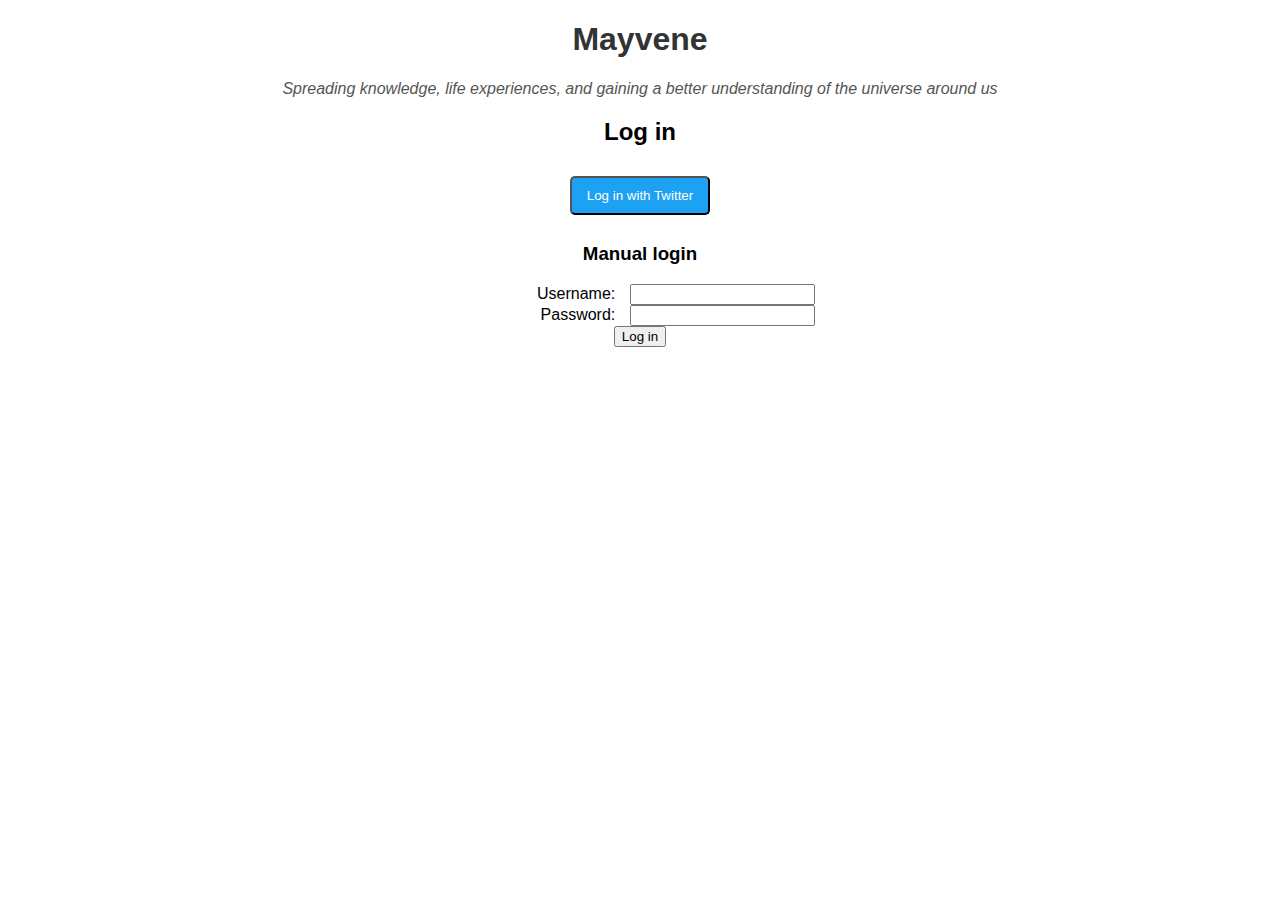
==== index.html @ cfdd2c7b "Update index.html" ====
<!DOCTYPE html>
<html>

<head>
    <title>Mayvene - Spreading knowledge, life experiences, and gaining a better understanding of the universe around us</title>
    <link rel="stylesheet" href="login_style.css">
</head>

<body>
    <div id="fb-root"></div>
    <script>
        window.fbAsyncInit = function() {
          FB.init({
            appId            : '1129229844400968',
            autoLogAppEvents : true,
            xfbml            : true,
            version          : 'v15.0'
          });
        };
      </script>
    <script async defer crossorigin="anonymous" src="https://connect.facebook.net/en_US/sdk.js#xfbml=1&version=v15.0&appId=1129229844400968&autoLogAppEvents=1" nonce="eFcDDiF2"></script>
    <script async defer src="https://accounts.google.com/gsi/client" async defer></script>
    <h1>Mayvene</h1>
    <p>Spreading knowledge, life experiences, and gaining a better understanding of the universe around us</p>

    <h2>Log in</h2>
    <div class="fb-login-button" data-width="" data-size="medium" data-button-type="login_with" data-layout="default" data-auto-logout-link="false" data-use-continue-as="false"></div>
    <div id="g_id_onload"
         data-client_id="YOUR_GOOGLE_CLIENT_ID"
         data-login_uri="https://your.domain/your_login_endpoint"
         data-auto_prompt="false">
      </div>
      <div class="g_id_signin"
         data-width="20"
         data-type="standard"
         data-size="medium"
         data-theme="outline"
         data-text="sign_in_with"
         data-shape="rectangular"
         data-logo_alignment="center">
      </div>
    <button id="twitter-button">Log in with Twitter</button>

    <h3>Manual login</h3>
    <form>
        <label for="username">Username:</label>
        <input type="text" id="username" name="username">
        <br>
        <label for="password">Password:</label>
        <input type="password" id="password" name="password">
        <br>
        <input type="submit" value="Log in">
    </form>

    <script src="login_script.js"></script>
</body>

</html>
---- login_style.css ----
/* CSS for the login page */
body {
    font-family: sans-serif;
    text-align: center;
}

h1 {
    color: #333;
}

p {
    font-style: italic;
    color: #555;
}

button {
    padding: 10px 15px;
    border-radius: 5px;
    margin: 10px;
}

#facebook-button {
    background-color: #3b5998;
    color: white;
}

#google-button {
    background-color: #dd4b39;
    color: white;
}

#twitter-button {
    background-color: #1da1f2;
    color: white;
}

form {
    margin: 10px;
}

label {
    display: inline-block;
    width: 150px;
    text-align: right;
    margin-right: 10px;
}
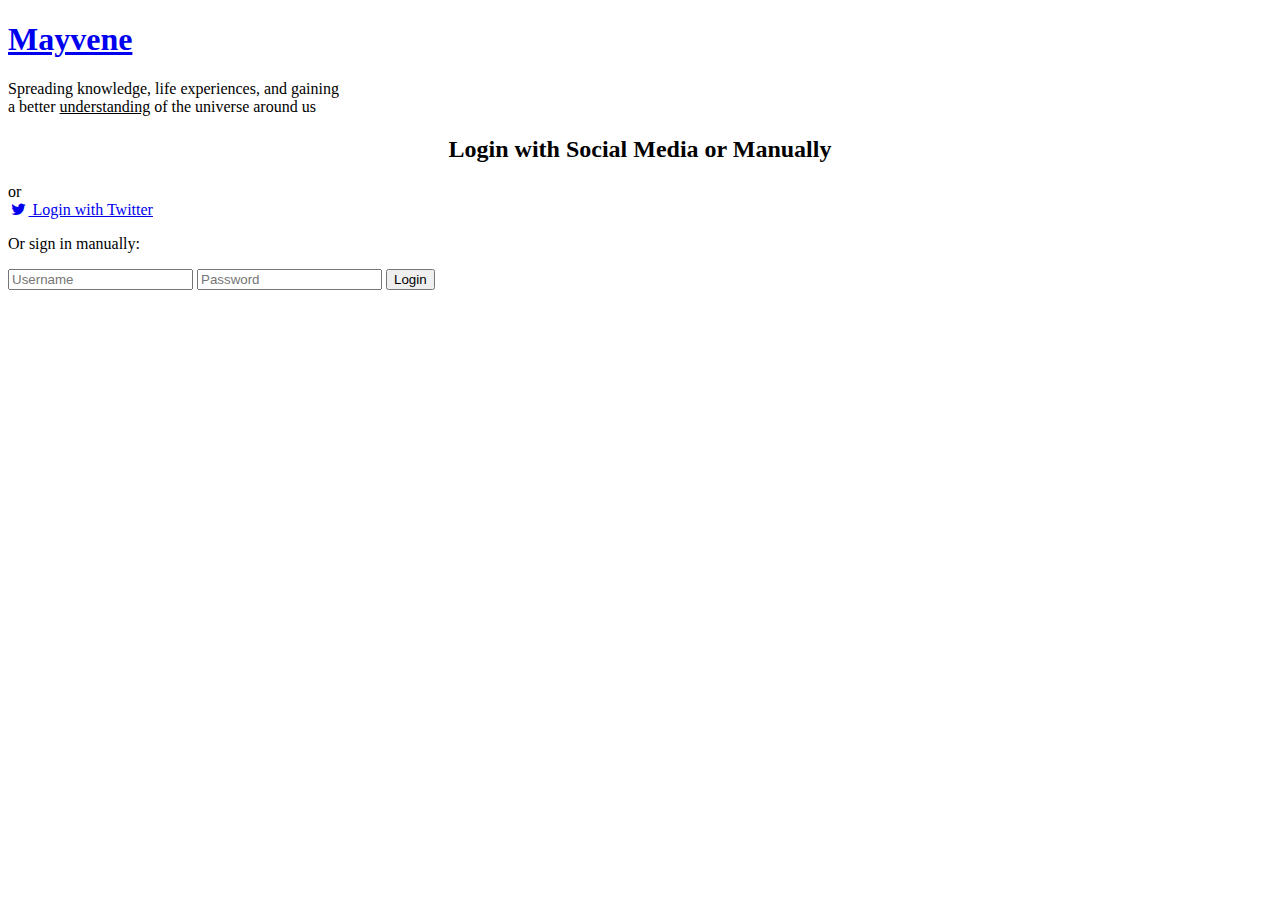
==== commit 8b737753: "Update index.html" ====
--- a/index.html
+++ b/index.html
@@ -1,12 +1,25 @@
 <!DOCTYPE html>
-<html>
-
-<head>
-    <title>Mayvene - Spreading knowledge, life experiences, and gaining a better understanding of the universe around us</title>
-    <link rel="stylesheet" href="login_style.css">
-</head>
-
-<body>
+<html lang="en">
+  <head>
+    <meta
+      charset="UTF-8"
+      ,
+      name="viewport"
+      content="width=device-width, initial-scale=1"
+    />
+    <link rel="stylesheet" href="login1.css" />
+    <link
+      rel="stylesheet"
+      href="https://cdnjs.cloudflare.com/ajax/libs/font-awesome/4.7.0/css/font-awesome.min.css"
+    />
+    <link rel="preconnect" href="https://fonts.googleapis.com" />
+    <link rel="preconnect" href="https://fonts.gstatic.com" crossorigin />
+    <link
+      href="https://fonts.googleapis.com/css2?family=Oswald:wght@600&display=swap"
+      rel="stylesheet"
+    />
+  </head>
+  <body>
     <div id="fb-root"></div>
     <script>
         window.fbAsyncInit = function() {
@@ -20,12 +33,32 @@
       </script>
     <script async defer crossorigin="anonymous" src="https://connect.facebook.net/en_US/sdk.js#xfbml=1&version=v15.0&appId=1129229844400968&autoLogAppEvents=1" nonce="eFcDDiF2"></script>
     <script async defer src="https://accounts.google.com/gsi/client" async defer></script>
-    <h1>Mayvene</h1>
-    <p>Spreading knowledge, life experiences, and gaining a better understanding of the universe around us</p>
+    <div class="box">
+      <h1 class="title">
+        <a class="title-link" href="../index.html"> Mayvene </a>
+      </h1>
+      <p class="text">
+        Spreading knowledge, life experiences, and gaining <br />a better
+        <u>understanding</u> of the universe around us
+      </p>
+    </div>
 
-    <h2>Log in</h2>
-    <div class="fb-login-button" data-width="" data-size="medium" data-button-type="login_with" data-layout="default" data-auto-logout-link="false" data-use-continue-as="false"></div>
-    <div id="g_id_onload"
+    <div class="container">
+      <form action="###needs to be made###">
+        <div class="row">
+          <h2 style="text-align: center">
+            Login with Social Media or Manually
+          </h2>
+          <div class="vl">
+            <span class="vl-innertext">or</span>
+          </div>
+          <div class="col">
+            <div class="fb-login-button" data-width="" data-size="medium" data-button-type="login_with" data-layout="default" data-auto-logout-link="false" data-use-continue-as="false"></div>
+            </a>
+            <a href="###needs to be added through api###" class="twitter btn">
+              <i class="fa fa-twitter fa-fw"></i> Login with Twitter
+            </a>
+            <div id="g_id_onload"
          data-client_id="YOUR_GOOGLE_CLIENT_ID"
          data-login_uri="https://your.domain/your_login_endpoint"
          data-auto_prompt="false">
@@ -35,24 +68,47 @@
          data-type="standard"
          data-size="medium"
          data-theme="outline"
-         data-text="sign_in_with"
+         data-text="Login_with"
          data-shape="rectangular"
          data-logo_alignment="center">
       </div>
-    <button id="twitter-button">Log in with Twitter</button>
+            </a>
+          </div>
 
-    <h3>Manual login</h3>
-    <form>
-        <label for="username">Username:</label>
-        <input type="text" id="username" name="username">
-        <br>
-        <label for="password">Password:</label>
-        <input type="password" id="password" name="password">
-        <br>
-        <input type="submit" value="Log in">
-    </form>
+          <div class="col">
+            <div class="hide-md-lg">
+              <p>Or sign in manually:</p>
+            </div>
 
-    <script src="login_script.js"></script>
-</body>
+            <form action = "signup.inc.php" method = "post">
+            <input
+              type="text"
+              name="uid"
+              placeholder="Username"
+              required
+            />
+            <input
+              type="password"
+              name="pwd"
+              placeholder="Password"
+              required
+            />
+            </form>
+            <input type="submit" value="Login" />
+          </div>
+        </div>
+      </form>
+    </div>
 
+    <div class="bottom-container">
+      <div class="row">
+        <div class="col">
+          <a href="#" style="color: white" class="btn">Sign up</a>
+        </div>
+        <div class="col">
+          <a href="#" style="color: white" class="btn">Forgot password?</a>
+        </div>
+      </div>
+    </div>
+  </body>
 </html>
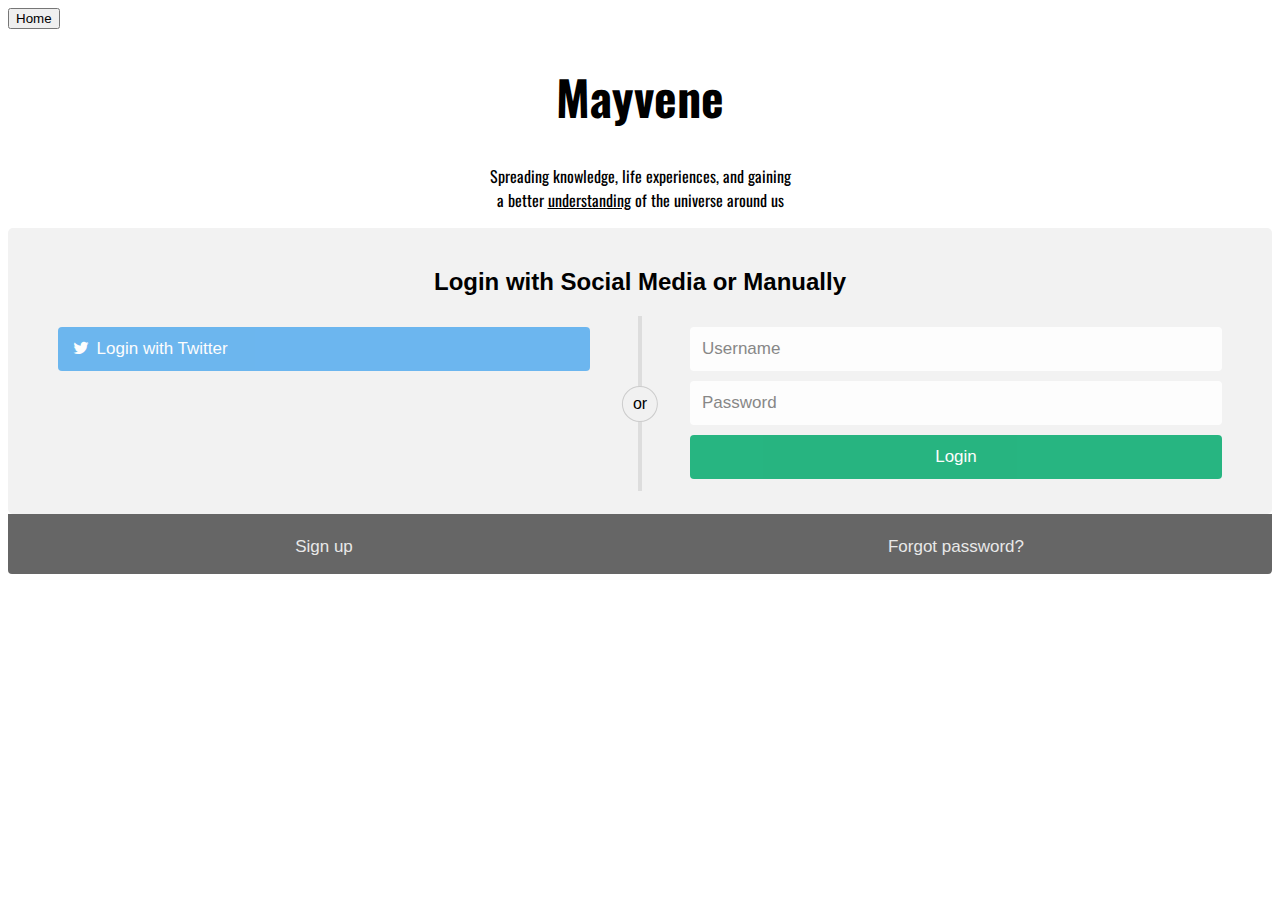
==== commit 43d6624b: "Update index.html" ====
--- a/index.html
+++ b/index.html
@@ -20,6 +20,9 @@
     />
   </head>
   <body>
+    <button onclick="home.html">
+      Home
+    </button>
     <div id="fb-root"></div>
     <script>
         window.fbAsyncInit = function() {
--- a/login1.css
+++ b/login1.css
@@ -0,0 +1,145 @@
+body {
+    font-family: Arial, Helvetica, sans-serif;
+  }
+  
+  * {
+    box-sizing: border-box;
+  }
+  
+  /* style the container */
+  .container {
+    position: relative;
+    border-radius: 5px;
+    background-color: #f2f2f2;
+    padding: 20px 0 30px 0;
+  }
+  
+  /* style inputs and link buttons */
+  input,
+  .btn {
+    width: 100%;
+    padding: 12px;
+    border: none;
+    border-radius: 4px;
+    margin: 5px 0;
+    opacity: 0.85;
+    display: inline-block;
+    font-size: 17px;
+    line-height: 20px;
+    text-decoration: none; /* remove underline from anchors */
+  }
+  
+  input:hover,
+  .btn:hover {
+    opacity: 1;
+  }
+  
+  /* add appropriate colors to fb, twitter and google buttons */
+  .fb {
+    background-color: #3b5998;
+    color: white;
+  }
+  
+  .twitter {
+    background-color: #55acee;
+    color: white;
+  }
+  
+  .google {
+    background-color: #dd4b39;
+    color: white;
+  }
+  
+  /* style the submit button */
+  input[type="submit"] {
+    background-color: #04aa6d;
+    color: white;
+    cursor: pointer;
+  }
+  
+  input[type="submit"]:hover {
+    background-color: #45a049;
+  }
+  
+  /* Two-column layout */
+  .col {
+    float: left;
+    width: 50%;
+    margin: auto;
+    padding: 0 50px;
+    margin-top: 6px;
+  }
+  
+  /* Clear floats after the columns */
+  .row:after {
+    content: "";
+    display: table;
+    clear: both;
+  }
+  
+  /* vertical line */
+  .vl {
+    position: absolute;
+    left: 50%;
+    transform: translate(-50%);
+    border: 2px solid #ddd;
+    height: 175px;
+  }
+  
+  /* text inside the vertical line */
+  .vl-innertext {
+    position: absolute;
+    top: 50%;
+    transform: translate(-50%, -50%);
+    background-color: #f1f1f1;
+    border: 1px solid #ccc;
+    border-radius: 50%;
+    padding: 8px 10px;
+  }
+  
+  /* hide some text on medium and large screens */
+  .hide-md-lg {
+    display: none;
+  }
+  
+  /* bottom container */
+  .bottom-container {
+    text-align: center;
+    background-color: #666;
+    border-radius: 0px 0px 4px 4px;
+  }
+  
+  /* Responsive layout - when the screen is less than 650px wide, make the two columns stack on top of each other instead of next to each other */
+  @media screen and (max-width: 650px) {
+    .col {
+      width: 100%;
+      margin-top: 0;
+    }
+    /* hide the vertical line */
+    .vl {
+      display: none;
+    }
+    /* show the hidden text on small screens */
+    .hide-md-lg {
+      display: block;
+      text-align: center;
+    }
+  }
+  
+  a.title-link,
+  a.title-link:link,
+  a.title-link:visited {
+    text-decoration: none;
+    color: rgb(0, 0, 0);
+  }
+  
+  .title {
+    font-family: "Oswald", Sans-Serif, Serif;
+    font-size: 3rem;
+    text-align: center;
+  }
+  
+  .text {
+    text-align: center;
+    font-family: "Oswald", sans-serif;
+  }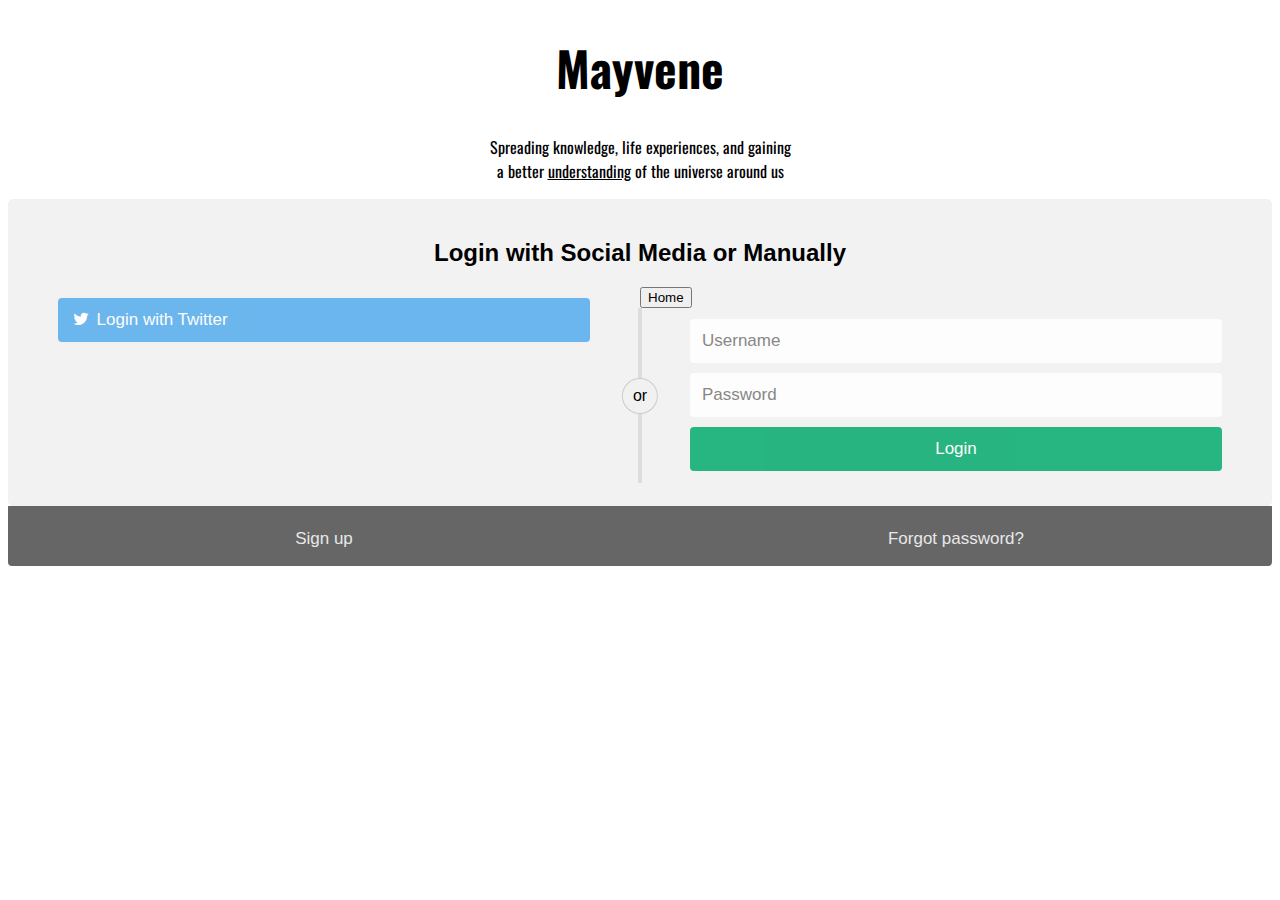
==== commit 7c0e3d48: "Update index.html" ====
--- a/index.html
+++ b/index.html
@@ -20,9 +20,6 @@
     />
   </head>
   <body>
-    <button onclick="home.html">
-      Home
-    </button>
     <div id="fb-root"></div>
     <script>
         window.fbAsyncInit = function() {
@@ -52,6 +49,9 @@
           <h2 style="text-align: center">
             Login with Social Media or Manually
           </h2>
+            <button onclick="home.html">
+              Home
+            </button>
           <div class="vl">
             <span class="vl-innertext">or</span>
           </div>
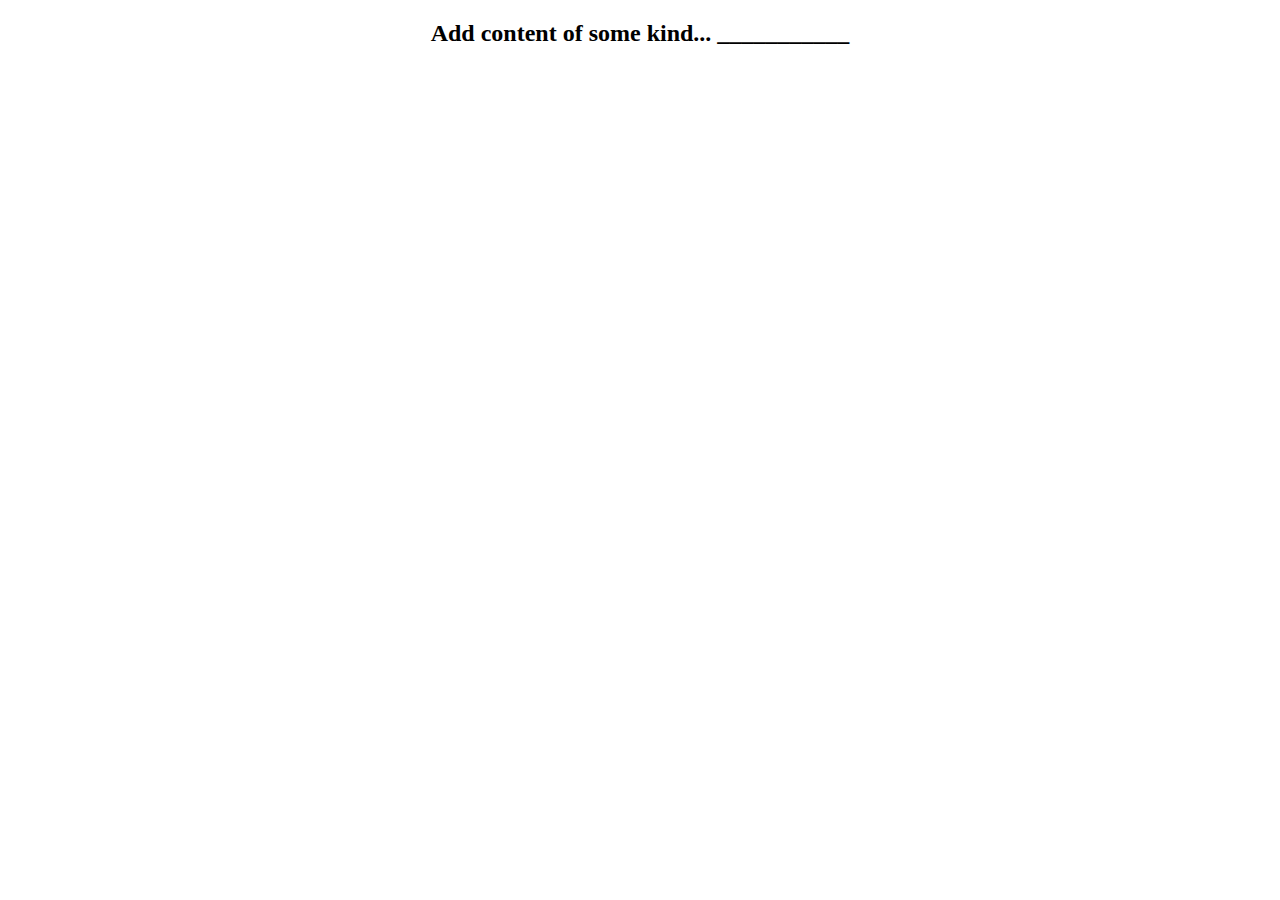
==== commit ce6dcb91: "Update index.html" ====
--- a/index.html
+++ b/index.html
@@ -7,111 +7,19 @@
       name="viewport"
       content="width=device-width, initial-scale=1"
     />
-    <link rel="stylesheet" href="login1.css" />
+    <link rel="stylesheet" href="home.css"/>
+    <link
+      href="https://fonts.googleapis.com/css2?family=Oswald:wght@600&display=swap"
+      rel="stylesheet"
+    />
     <link
       rel="stylesheet"
       href="https://cdnjs.cloudflare.com/ajax/libs/font-awesome/4.7.0/css/font-awesome.min.css"
     />
-    <link rel="preconnect" href="https://fonts.googleapis.com" />
-    <link rel="preconnect" href="https://fonts.gstatic.com" crossorigin />
-    <link
-      href="https://fonts.googleapis.com/css2?family=Oswald:wght@600&display=swap"
-      rel="stylesheet"
-    />
   </head>
   <body>
-    <div id="fb-root"></div>
-    <script>
-        window.fbAsyncInit = function() {
-          FB.init({
-            appId            : '1129229844400968',
-            autoLogAppEvents : true,
-            xfbml            : true,
-            version          : 'v15.0'
-          });
-        };
-      </script>
-    <script async defer crossorigin="anonymous" src="https://connect.facebook.net/en_US/sdk.js#xfbml=1&version=v15.0&appId=1129229844400968&autoLogAppEvents=1" nonce="eFcDDiF2"></script>
-    <script async defer src="https://accounts.google.com/gsi/client" async defer></script>
-    <div class="box">
-      <h1 class="title">
-        <a class="title-link" href="../index.html"> Mayvene </a>
-      </h1>
-      <p class="text">
-        Spreading knowledge, life experiences, and gaining <br />a better
-        <u>understanding</u> of the universe around us
-      </p>
-    </div>
-
-    <div class="container">
-      <form action="###needs to be made###">
-        <div class="row">
-          <h2 style="text-align: center">
-            Login with Social Media or Manually
-          </h2>
-            <button onclick="home.html">
-              Home
-            </button>
-          <div class="vl">
-            <span class="vl-innertext">or</span>
-          </div>
-          <div class="col">
-            <div class="fb-login-button" data-width="" data-size="medium" data-button-type="login_with" data-layout="default" data-auto-logout-link="false" data-use-continue-as="false"></div>
-            </a>
-            <a href="###needs to be added through api###" class="twitter btn">
-              <i class="fa fa-twitter fa-fw"></i> Login with Twitter
-            </a>
-            <div id="g_id_onload"
-         data-client_id="YOUR_GOOGLE_CLIENT_ID"
-         data-login_uri="https://your.domain/your_login_endpoint"
-         data-auto_prompt="false">
-      </div>
-      <div class="g_id_signin"
-         data-width="20"
-         data-type="standard"
-         data-size="medium"
-         data-theme="outline"
-         data-text="Login_with"
-         data-shape="rectangular"
-         data-logo_alignment="center">
-      </div>
-            </a>
-          </div>
-
-          <div class="col">
-            <div class="hide-md-lg">
-              <p>Or sign in manually:</p>
-            </div>
-
-            <form action = "signup.inc.php" method = "post">
-            <input
-              type="text"
-              name="uid"
-              placeholder="Username"
-              required
-            />
-            <input
-              type="password"
-              name="pwd"
-              placeholder="Password"
-              required
-            />
-            </form>
-            <input type="submit" value="Login" />
-          </div>
-        </div>
-      </form>
-    </div>
-
-    <div class="bottom-container">
-      <div class="row">
-        <div class="col">
-          <a href="#" style="color: white" class="btn">Sign up</a>
-        </div>
-        <div class="col">
-          <a href="#" style="color: white" class="btn">Forgot password?</a>
-        </div>
-      </div>
+    <div class = "box">
+    <h2 style = "text-align: center">Add content of some kind... ___________</h2>
     </div>
   </body>
 </html>
--- a/home.css
+++ b/home.css
@@ -0,0 +1 @@
+
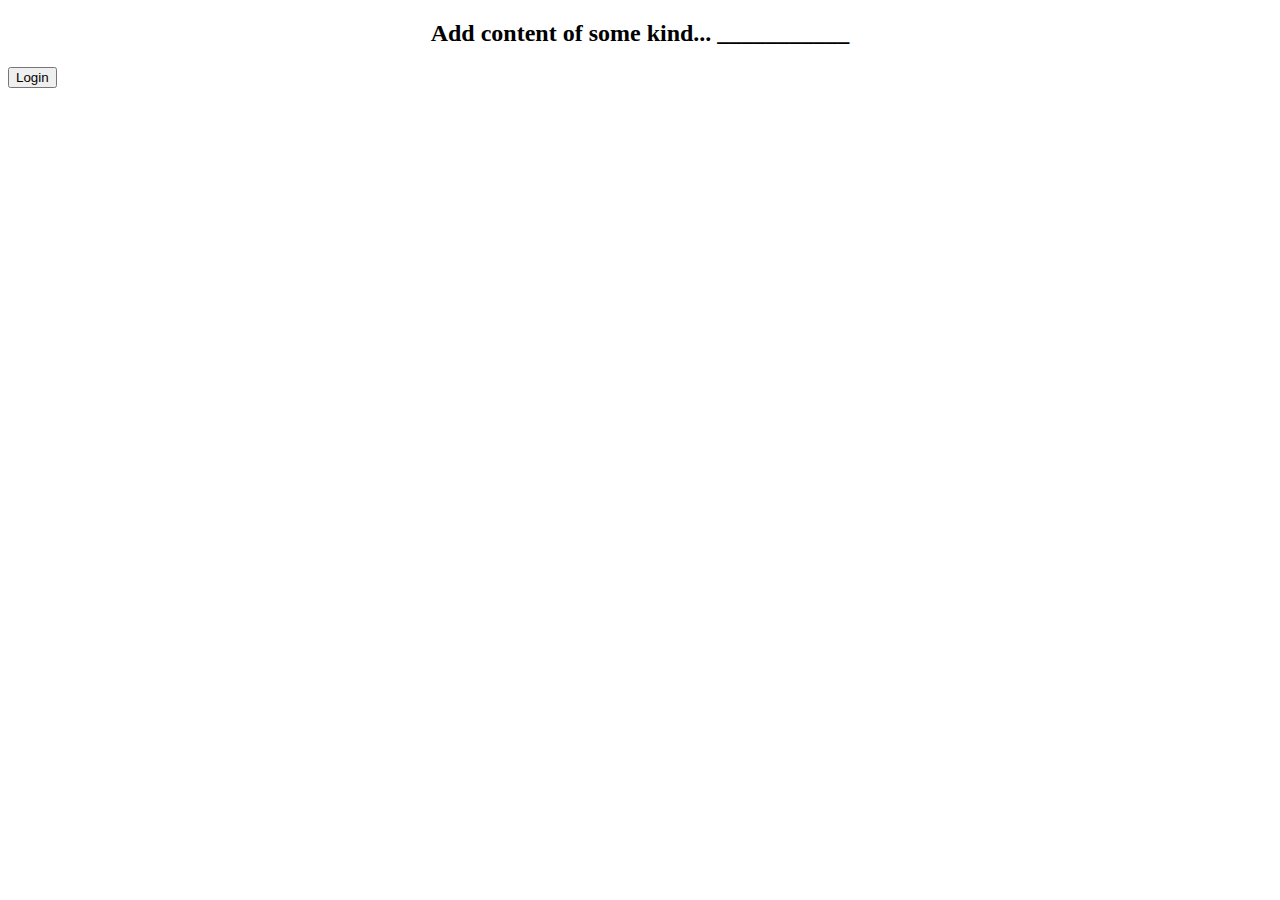
==== commit ba4aa272: "Update index.html" ====
--- a/index.html
+++ b/index.html
@@ -21,5 +21,8 @@
     <div class = "box">
     <h2 style = "text-align: center">Add content of some kind... ___________</h2>
     </div>
+    <button onclick="login.html">
+      Login
+    </button>
   </body>
 </html>
